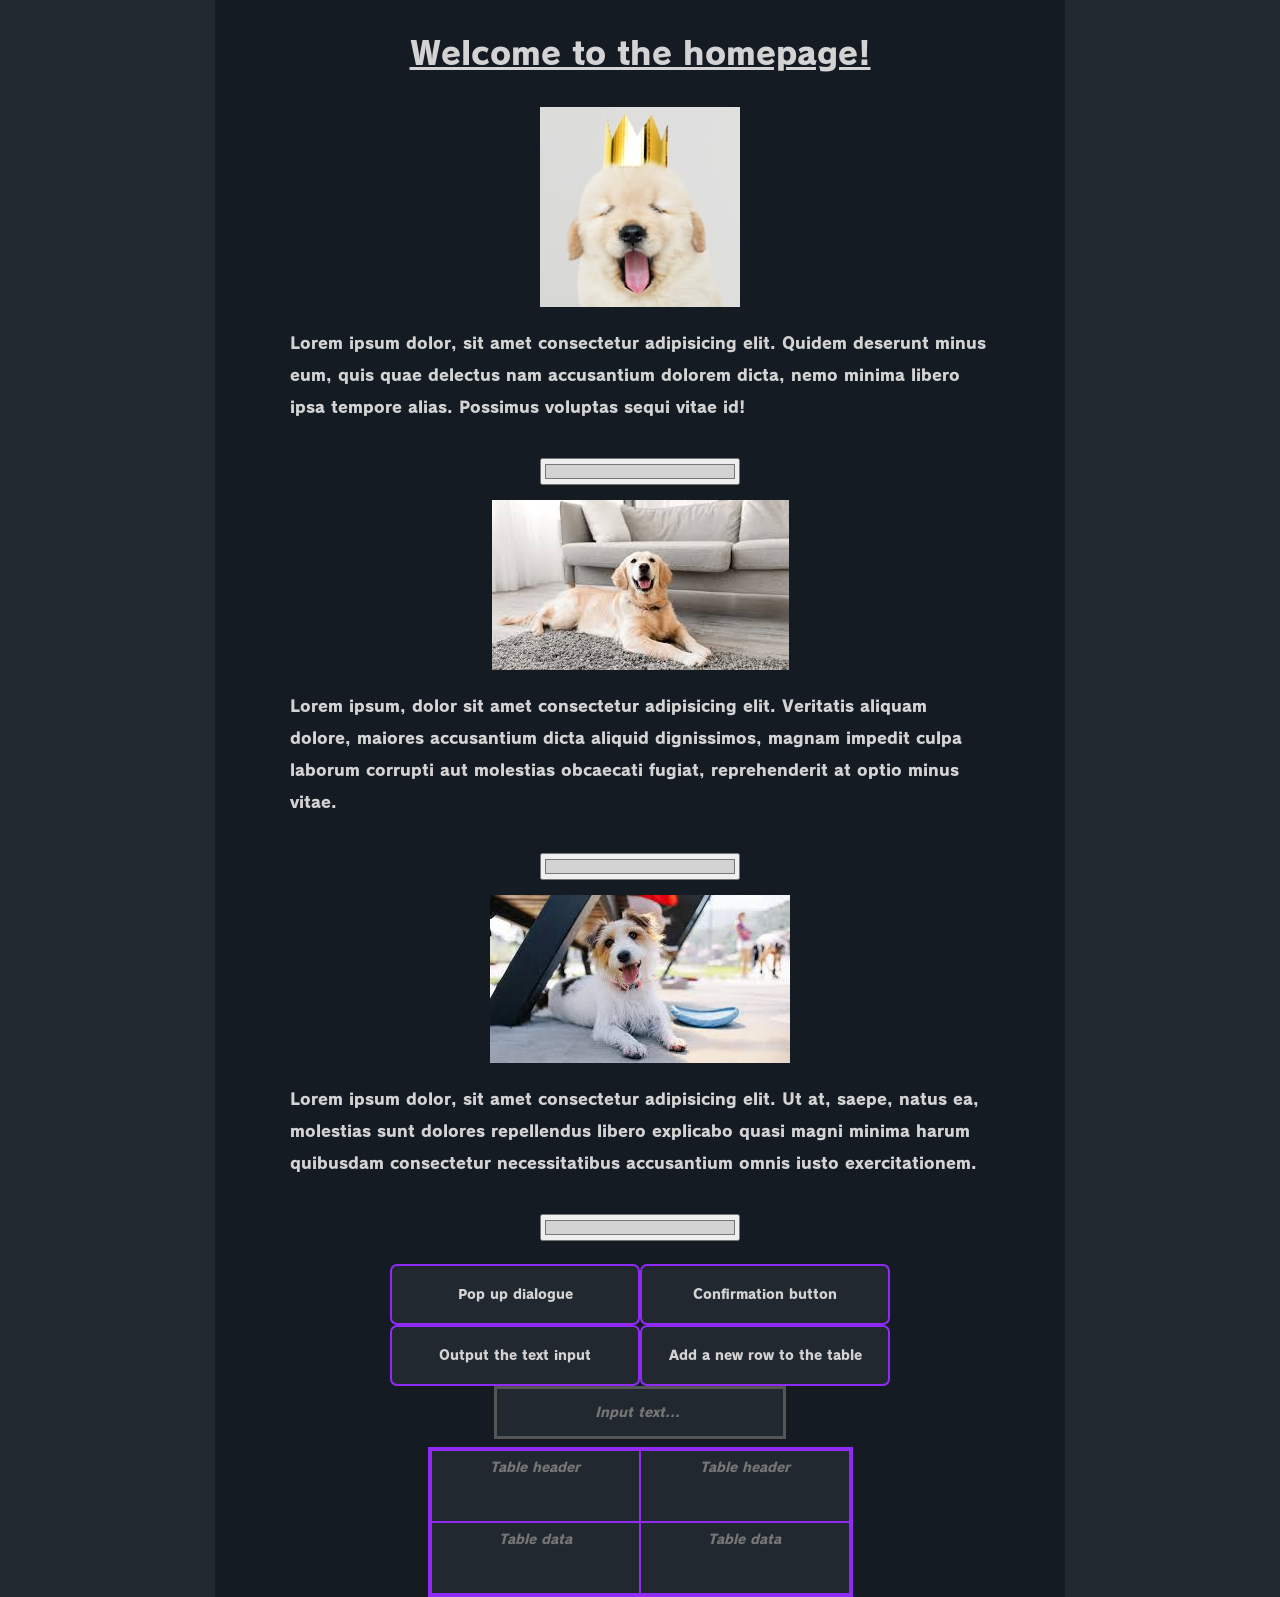
==== index.html @ 8ac7fb6d "Organise and rename file structure" ====
<!DOCTYPE html>
<html class="center">

<head>
	<title>Main Page</title>
	<link rel="stylesheet" href="css/style.css">
</head>

<body>
	<div class="mainColumn center" id="mainColumn">
		<h1>
			<u>Welcome to the homepage!</u>
		</h1>

		<img class="center" alt="dog" src="images/dog1.jpeg">

		<p class="center margin" id="text0">
			Lorem ipsum dolor, sit amet consectetur adipisicing elit. Quidem deserunt minus eum, quis quae delectus nam
			accusantium dolorem dicta, nemo minima libero ipsa tempore alias. Possimus voluptas sequi vitae id!
		</p>

		<img class="center" alt="dog2" src="images/dog2.jpeg">

		<p class="center margin" id="text1" vaule="#f0ffff">
			Lorem ipsum, dolor sit amet consectetur adipisicing elit. Veritatis aliquam dolore, maiores accusantium
			dicta aliquid dignissimos, magnam impedit culpa laborum corrupti aut molestias obcaecati fugiat,
			reprehenderit at optio minus vitae.
		</p>

		<img class="center" alt="dog3" src="images/dog3.jpeg">

		<p class="center margin" id="text2">
			Lorem ipsum dolor, sit amet consectetur adipisicing elit. Ut at, saepe, natus ea, molestias sunt dolores
			repellendus libero explicabo quasi magni minima harum quibusdam consectetur necessitatibus accusantium omnis
			iusto exercitationem.
		</p>

		<div class="center margin" style="width: 500px">
			<button class="center" onclick="alertFunction()">Pop up dialogue</button>
			<button class="center" onclick="confirmFunction()">Confirmation button</button>
			<button class="center" onclick="outputFunction()">Output the text input</button>
			<button class="center" onclick="newRow()">Add a new row to the table</button>
			<input autocomplete="off" placeholder="Input text... " type="text" id="textInput" class="center">
		</div>

		<table id="table" class="center">
			<thead>
				<th><textarea placeholder="Table header" class="tableInput" maxlength="20" autocomplete="off"></textarea> </th>
				<th><textarea placeholder="Table header" class="tableInput" maxlength="20" autocomplete="off"></textarea> </th>
			</thead>
			<tbody>
				<td><textarea placeholder="Table data" class="tableInput" maxlength="20" autocomplete="off"></textarea> </td>
				<td><textarea placeholder="Table data" class="tableInput" maxlength="20" autocomplete="off"></textarea> </td>
			</tbody>


		</table>
	</div>
	<script src="js/script.js"></script>
</body>

</html>
---- css/style.css ----
/* Set font */
@font-face {
    font-family: mainFont;
    src: url(../fonts/mainFont.otf);
}

/* Set global text properties */
html,
input[type=text],
button,
textarea {
    font-family: mainFont;
    text-align: center;
    color: lightgray;
}

/* Set background color*/
input[type=text],
textarea,
button,
table,
body {
    background-color: #212830;
}

/* Removes any body margins*/
body {
    display: flex;
    margin: 0;
}

/* Italic input placeholder text for the different browsers */

/* Chromium */
::-webkit-input-placeholder {
    font-style: italic;
}

/* Firefox */
::-moz-placeholder {
    font-style: italic;
}

/* MS Edge */
:-ms-input-placeholder {
    font-style: italic;
}

/* Text elements */
p {
    width: 700px;
    padding: 12px;
    text-align: left;
}

table,
th,
td {
    border: 2px solid #902bf5;
    border-collapse: collapse;
    width: 50%;
}

/* Interactive elements */
button {
    border: 2px solid #902bf5;
    border-radius: 7px;
    transition-duration: 0.15s;
    cursor: pointer;
    float: left;
    padding: 15px;
    width: 250px;

}

button:hover {
    background-color: #902bf5;
}

input[type=text] {
    border: 3px solid #555;
    outline: none;
    transition: 0.1s;
    padding: 10px 10px 10px 10px;
}

input[type=text]:focus {
    border: 3px solid #ccc;
}

input[type=color] {
    width: 200px;
    margin-bottom: 15px;
    margin-top: 15px;
}

textarea {
    resize: none;
    outline: none;
    border: none;
    width: 75%;
}

/* Class styles */
.center {
    display: block;
    margin: auto;
}

.margin {
    margin-top: 8px;
    margin-bottom: 8px;
}

.mainColumn {
    background-color: #151b23;
    width: 850px;
    margin-top: 0;
    margin-bottom: 0;
}
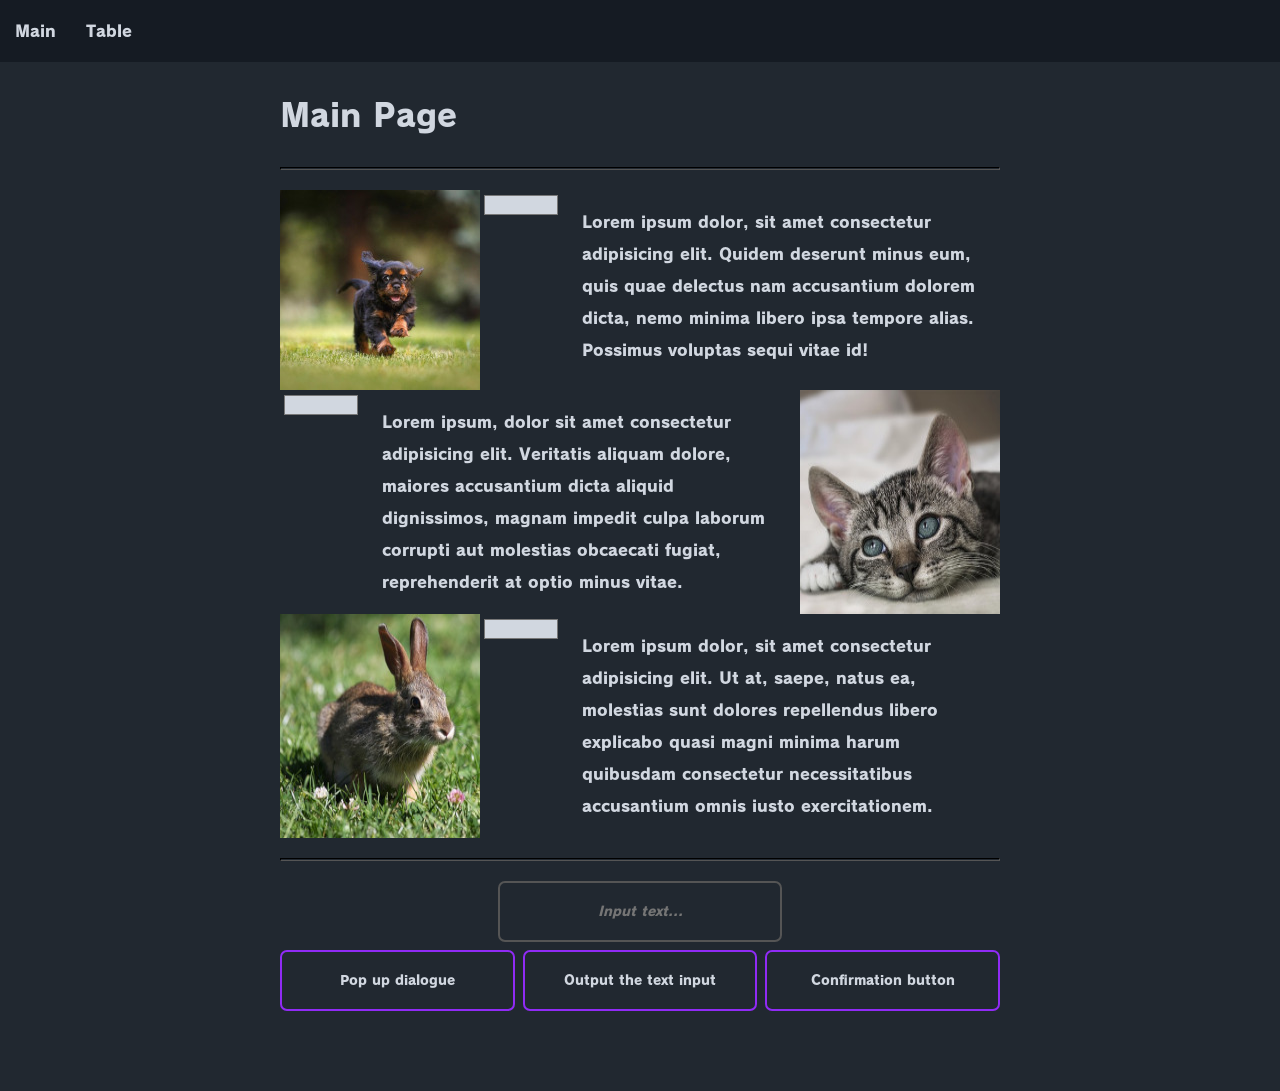
==== commit c84ce176: "Appearance improvements, add navbar, move table to seperate page." ====
--- a/index.html
+++ b/index.html
@@ -1,5 +1,5 @@
 <!DOCTYPE html>
-<html class="center">
+<html>
 
 <head>
 	<title>Main Page</title>
@@ -7,55 +7,57 @@
 </head>
 
 <body>
-	<div class="mainColumn center" id="mainColumn">
-		<h1>
-			<u>Welcome to the homepage!</u>
-		</h1>
+	<nav>
+		<ul>
+			<li><a href="index.html">Main</a></li>
+			<li><a href="table.html">Table</a></li>
 
-		<img class="center" alt="dog" src="images/dog1.jpeg">
+		</ul>
+	</nav>
 
-		<p class="center margin" id="text0">
-			Lorem ipsum dolor, sit amet consectetur adipisicing elit. Quidem deserunt minus eum, quis quae delectus nam
-			accusantium dolorem dicta, nemo minima libero ipsa tempore alias. Possimus voluptas sequi vitae id!
-		</p>
+	<main>
+		<h1>Main Page</h1>
+		<hr>
 
-		<img class="center" alt="dog2" src="images/dog2.jpeg">
-
-		<p class="center margin" id="text1" vaule="#f0ffff">
-			Lorem ipsum, dolor sit amet consectetur adipisicing elit. Veritatis aliquam dolore, maiores accusantium
-			dicta aliquid dignissimos, magnam impedit culpa laborum corrupti aut molestias obcaecati fugiat,
-			reprehenderit at optio minus vitae.
-		</p>
-
-		<img class="center" alt="dog3" src="images/dog3.jpeg">
-
-		<p class="center margin" id="text2">
-			Lorem ipsum dolor, sit amet consectetur adipisicing elit. Ut at, saepe, natus ea, molestias sunt dolores
-			repellendus libero explicabo quasi magni minima harum quibusdam consectetur necessitatibus accusantium omnis
-			iusto exercitationem.
-		</p>
-
-		<div class="center margin" style="width: 500px">
-			<button class="center" onclick="alertFunction()">Pop up dialogue</button>
-			<button class="center" onclick="confirmFunction()">Confirmation button</button>
-			<button class="center" onclick="outputFunction()">Output the text input</button>
-			<button class="center" onclick="newRow()">Add a new row to the table</button>
-			<input autocomplete="off" placeholder="Input text... " type="text" id="textInput" class="center">
+		<div class="main-content">
+			<img src="images/dog.jpg" alt="Dog" title="Dog">
+			<p id="text0">
+				Lorem ipsum dolor, sit amet consectetur adipisicing elit. Quidem deserunt minus eum, quis quae delectus
+				nam
+				accusantium dolorem dicta, nemo minima libero ipsa tempore alias. Possimus voluptas sequi vitae id!
+			</p>
 		</div>
 
-		<table id="table" class="center">
-			<thead>
-				<th><textarea placeholder="Table header" class="tableInput" maxlength="20" autocomplete="off"></textarea> </th>
-				<th><textarea placeholder="Table header" class="tableInput" maxlength="20" autocomplete="off"></textarea> </th>
-			</thead>
-			<tbody>
-				<td><textarea placeholder="Table data" class="tableInput" maxlength="20" autocomplete="off"></textarea> </td>
-				<td><textarea placeholder="Table data" class="tableInput" maxlength="20" autocomplete="off"></textarea> </td>
-			</tbody>
+		<div class="main-content">
+			<p id="text1">
+				Lorem ipsum, dolor sit amet consectetur adipisicing elit. Veritatis aliquam dolore, maiores accusantium
+				dicta aliquid dignissimos, magnam impedit culpa laborum corrupti aut molestias obcaecati fugiat,
+				reprehenderit at optio minus vitae.
+			</p>
+			<img src="images/cat.jpg" alt="Cat" title="Cat">
+		</div>
 
-
-		</table>
-	</div>
+		<div class="main-content">
+			<img src="images/rabbit.jpg" alt="Rabbit" title="Rabbit">
+			<p id="text2">
+				Lorem ipsum dolor, sit amet consectetur adipisicing elit. Ut at, saepe, natus ea, molestias sunt dolores
+				repellendus libero explicabo quasi magni minima harum quibusdam consectetur necessitatibus accusantium
+				omnis
+				iusto exercitationem.
+			</p>
+		</div>
+		<hr>
+		<div class="text-input">
+			<input type="text" autocomplete="off" placeholder="Input text..." id="textInput">
+		</div>
+		<div class="buttons">
+			<button onclick="alertFunction()">Pop up dialogue</button>
+			<button onclick="outputFunction()">Output the text input</button>
+			<button onclick="confirmFunction()">Confirmation button</button>
+		</div>
+	</main>
+	<footer>
+	</footer>
 	<script src="js/script.js"></script>
 </body>
 
--- a/css/style.css
+++ b/css/style.css
@@ -1,36 +1,26 @@
 /* Set font */
 @font-face {
-    font-family: mainFont;
-    src: url(../fonts/mainFont.otf);
+    font-family: main-font;
+    src: url(../fonts/main-font.otf);
 }
 
-/* Set global text properties */
-html,
-input[type=text],
-button,
-textarea {
-    font-family: mainFont;
-    text-align: center;
-    color: lightgray;
-}
-
-/* Set background color*/
-input[type=text],
-textarea,
-button,
-table,
-body {
+/* Set global text and background color */
+* {
+    font-family: main-font;
+    color: #d1d7e0;
     background-color: #212830;
 }
 
 /* Removes any body margins*/
 body {
-    display: flex;
     margin: 0;
 }
 
+footer {
+    padding: 40px;
+}
+
 /* Italic input placeholder text for the different browsers */
-
 /* Chromium */
 ::-webkit-input-placeholder {
     font-style: italic;
@@ -47,74 +37,116 @@
 }
 
 /* Text elements */
-p {
-    width: 700px;
-    padding: 12px;
-    text-align: left;
+h1 {
+    margin-bottom: 0;
+    padding-bottom: 0;  
 }
 
 table,
 th,
 td {
-    border: 2px solid #902bf5;
+    border: 1px solid #5201a3;
     border-collapse: collapse;
-    width: 50%;
 }
 
 /* Interactive elements */
-button {
+table input[type=text],
+table button {
+    border: 0px;
+}
+
+input[type=color] {
+    border: none;
+    width: 150px;
+    height: 30px;
+}
+
+hr {
+    margin-top: 20px;
+    margin-bottom: 20px;
+    height: 1px;
+    border-color: #555;
+
+}
+
+/* Main column */
+main {
+    padding-left: 280px;
+    padding-right: 280px;
+}
+
+/* Top navigation bar */
+nav ul {
+    list-style-type: none;
+    background-color: #151b23;
+    padding: 0px;
+    margin: 0px;
+    overflow: hidden;
+}
+
+nav li {
+    float: left;
+}
+
+nav a {
+    background-color: #151b23;
+    text-decoration: none;
+    padding: 15px;
+    display: block;
+    text-align: center;
+}
+
+nav a:hover {
+    background-color: #252c34;
+}
+
+/* Class styles */
+
+.main-content {
+    display: flex;
+    justify-content: center;
+}
+
+.main-content p {
+    width: 750px;
+    padding-left: 20px;
+    padding-right: 20px;
+}
+
+.buttons {
+    display: flex;
+    justify-content: center;
+    gap: 8px;
+}
+
+.buttons button,
+.text-input input[type=text] {
+    text-align: center;
     border: 2px solid #902bf5;
     border-radius: 7px;
     transition-duration: 0.15s;
     cursor: pointer;
-    float: left;
     padding: 15px;
     width: 250px;
-
 }
 
-button:hover {
+.buttons button:hover {
     background-color: #902bf5;
 }
 
-input[type=text] {
-    border: 3px solid #555;
-    outline: none;
-    transition: 0.1s;
-    padding: 10px 10px 10px 10px;
-}
-
-input[type=text]:focus {
-    border: 3px solid #ccc;
-}
-
-input[type=color] {
-    width: 200px;
-    margin-bottom: 15px;
-    margin-top: 15px;
-}
-
-textarea {
-    resize: none;
-    outline: none;
-    border: none;
-    width: 75%;
-}
-
-/* Class styles */
-.center {
-    display: block;
-    margin: auto;
-}
-
-.margin {
-    margin-top: 8px;
+.text-input {
+    display: flex;
+    justify-content: center;
+    margin-top: 20px;
     margin-bottom: 8px;
 }
 
-.mainColumn {
-    background-color: #151b23;
-    width: 850px;
-    margin-top: 0;
-    margin-bottom: 0;
+.text-input input[type=text] {
+    border-color: #555;
+    outline: none;
+    transition-duration: 0.1s;
+}
+
+.text-input input[type=text]:focus {
+    border-color: #ccc;
 }
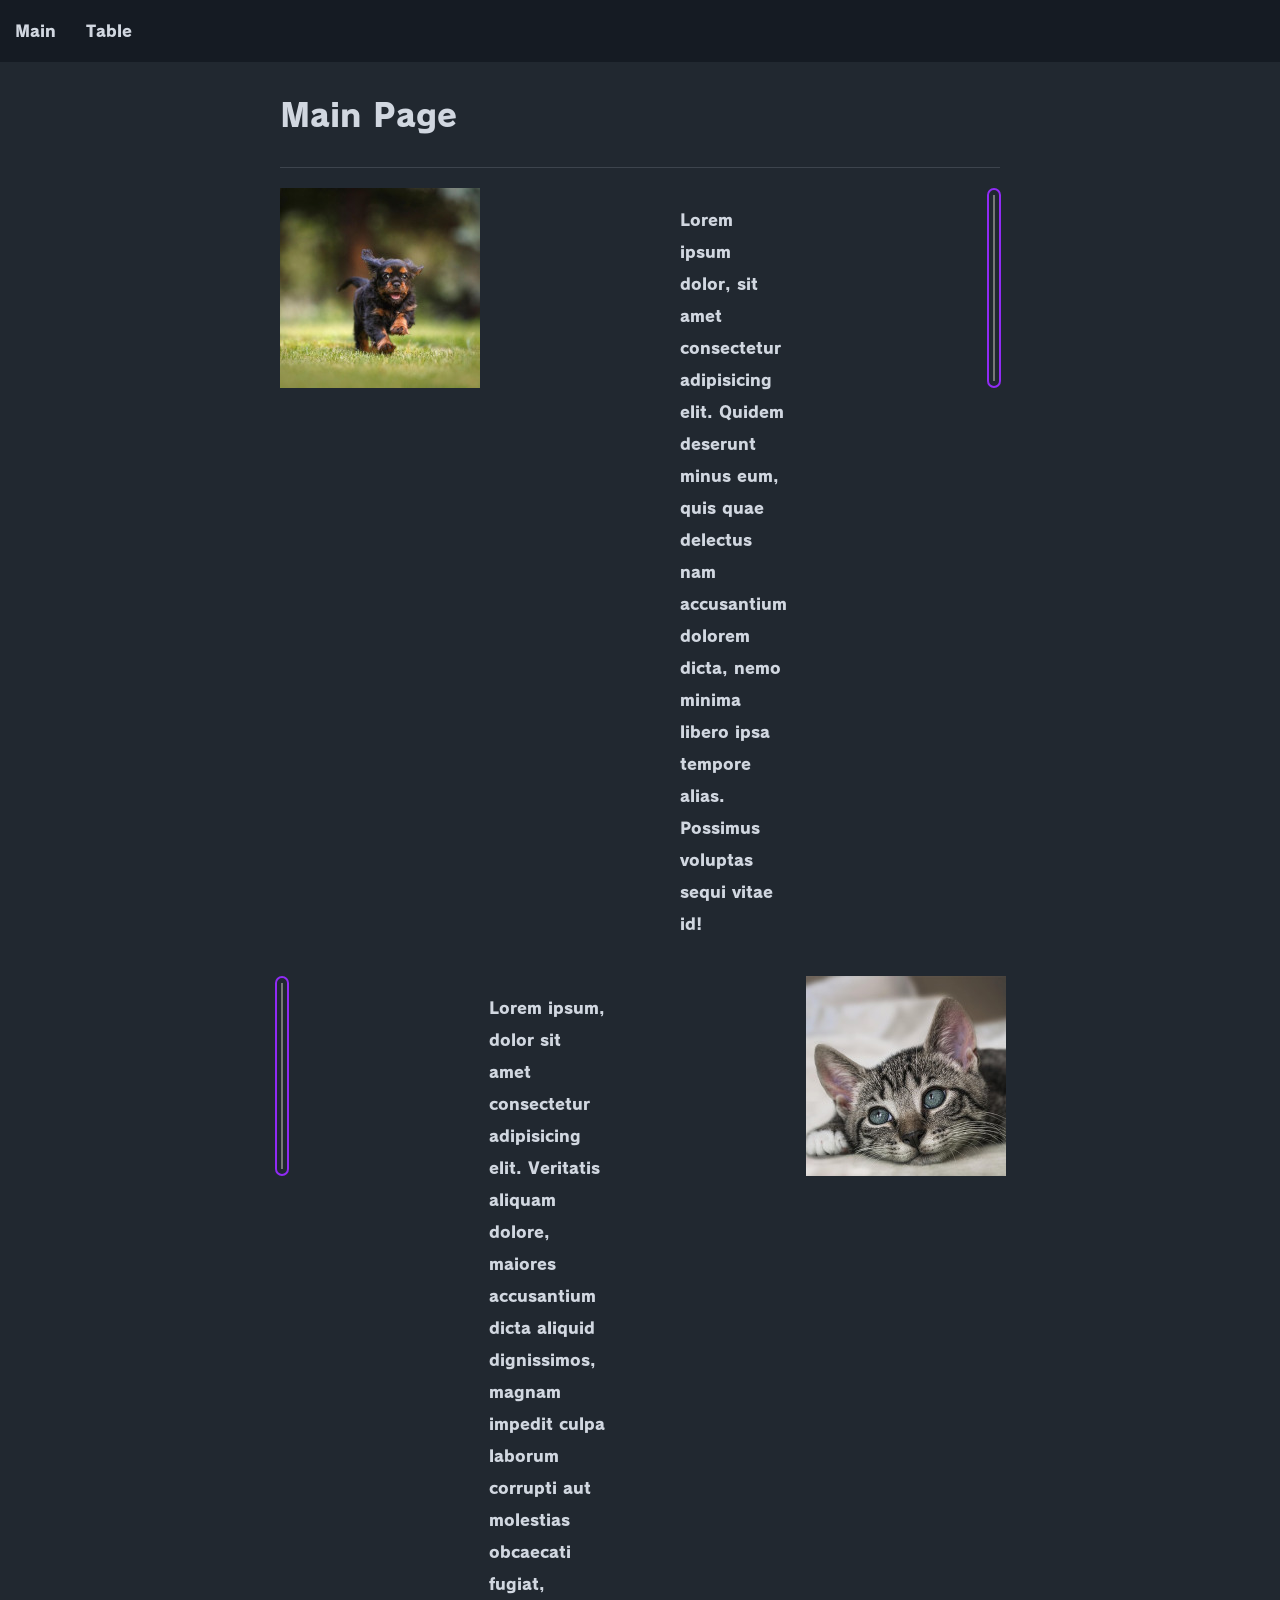
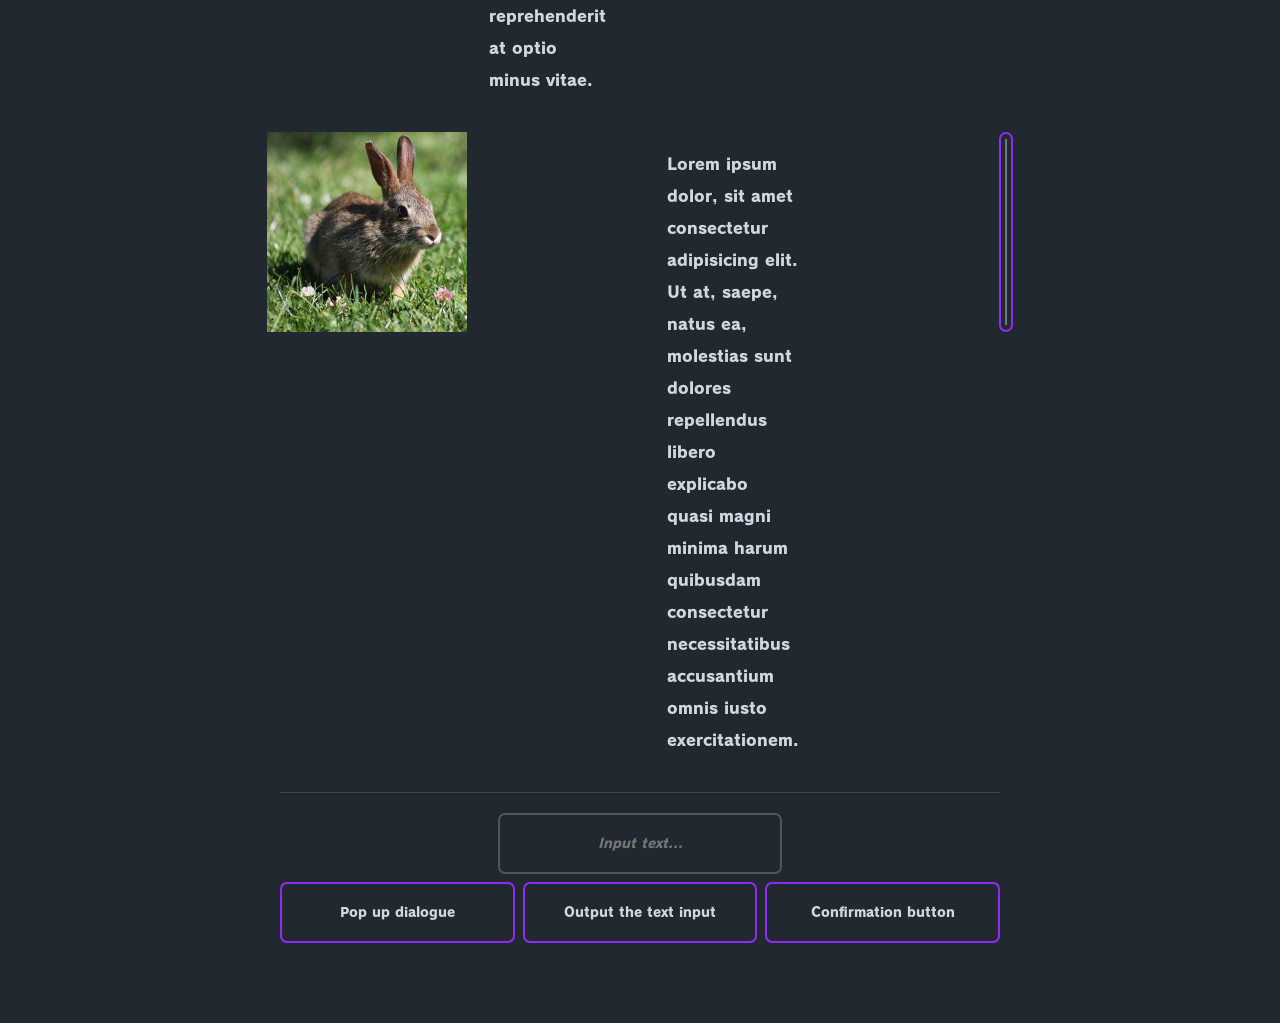
==== commit 9d325d81: "Change main page appearance by moving color inputs from JS to HTML" ====
--- a/index.html
+++ b/index.html
@@ -11,7 +11,6 @@
 		<ul>
 			<li><a href="index.html">Main</a></li>
 			<li><a href="table.html">Table</a></li>
-
 		</ul>
 	</nav>
 
@@ -26,9 +25,11 @@
 				nam
 				accusantium dolorem dicta, nemo minima libero ipsa tempore alias. Possimus voluptas sequi vitae id!
 			</p>
+			<input type="color" id="colorPicker0" autocomplete="off" value="#d1d7e0">
 		</div>
 
 		<div class="main-content">
+			<input type="color" id="colorPicker1" autocomplete="off" value="#d1d7e0">
 			<p id="text1">
 				Lorem ipsum, dolor sit amet consectetur adipisicing elit. Veritatis aliquam dolore, maiores accusantium
 				dicta aliquid dignissimos, magnam impedit culpa laborum corrupti aut molestias obcaecati fugiat,
@@ -45,6 +46,7 @@
 				omnis
 				iusto exercitationem.
 			</p>
+			<input type="color" id="colorPicker2" autocomplete="off" value="#d1d7e0">
 		</div>
 		<hr>
 		<div class="text-input">
--- a/css/style.css
+++ b/css/style.css
@@ -39,7 +39,7 @@
 /* Text elements */
 h1 {
     margin-bottom: 0;
-    padding-bottom: 0;  
+    padding-bottom: 0;
 }
 
 table,
@@ -55,17 +55,12 @@
     border: 0px;
 }
 
-input[type=color] {
-    border: none;
-    width: 150px;
-    height: 30px;
-}
-
 hr {
     margin-top: 20px;
     margin-bottom: 20px;
     height: 1px;
-    border-color: #555;
+    background-color: #3d444d;
+    border: none;
 
 }
 
@@ -101,16 +96,29 @@
 }
 
 /* Class styles */
-
 .main-content {
+    margin-top: 20px;
+    margin-bottom: 20px;
     display: flex;
     justify-content: center;
+    gap: 200px
+
+}
+
+.main-content input[type=color] {
+    height: 200px;
+    width: 64px;
+    border: 2px solid #902bf5;
+    border-radius: 7px;
 }
 
 .main-content p {
-    width: 750px;
-    padding-left: 20px;
-    padding-right: 20px;
+    width: 600px;
+}
+
+.main-content img {
+    height: 200px;
+    width: 200px;
 }
 
 .buttons {
